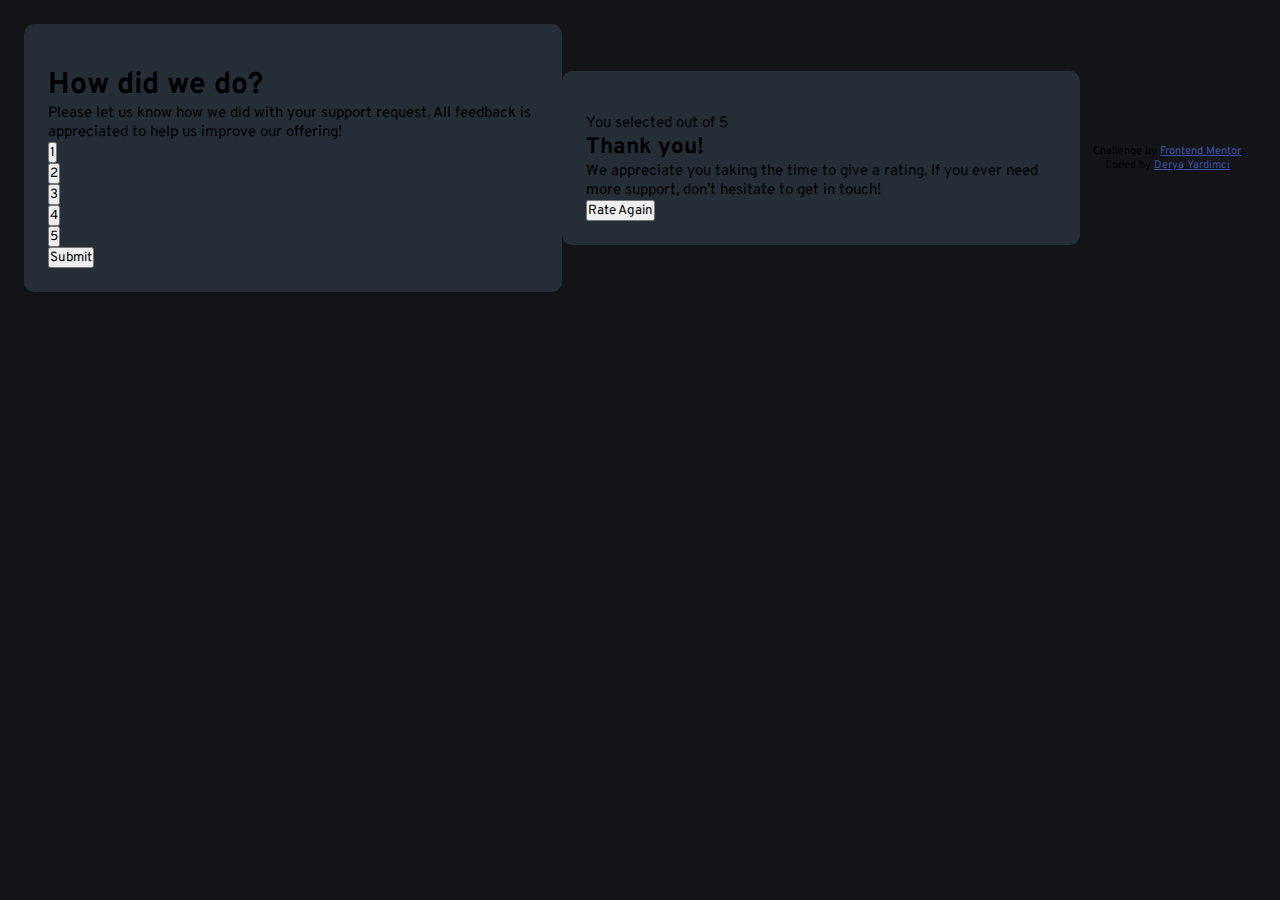
==== interactive-rating-component-main/index.html @ 7f67a570 "add html, css without js" ====
<!DOCTYPE html>
<html lang="en">

<head>
  <meta charset="UTF-8">
  <meta name="viewport" content="width=device-width, initial-scale=1.0">
  <!-- displays site properly based on user's device -->

  <link rel="icon" type="image/png" sizes="32x32" href="./images/favicon-32x32.png">
  <link rel="stylesheet" href="style.css">

  <title>Frontend Mentor | Interactive rating component</title>


</head>

<body>
  <div class="main-container">
    <img src="./images/icon-star.svg" alt="">


    <h1> How did we do?</h1>

    <p> Please let us know how we did with your support request. All feedback is appreciated
      to help us improve our offering!
    </p>
    <ul>
      <li><button class="btn">1</button></li>
      <li><button class="btn">2</button></li>
      <li><button class="btn">3</button></li>
      <li><button class="btn">4</button></li>
      <li><button class="btn">5</button></li>






    </ul>


    <button class="btn-submit">Submit</button>
  </div>
  <div class="thank-you">
    <img src="./images/illustration-thank-you.svg" alt="">
    <p> You selected
      <!-- Add rating here --> out of 5
    </p>
    <h2> Thank you!</h2>
    <p> We appreciate you taking the time to give a rating. If you ever need more support,
      don’t hesitate to get in touch!
    </p>

    <button class="btn-submit"> Rate Again</button>



  </div>



  <!-- Thank you state end -->


  <div class="attribution">
    Challenge by <a href="https://www.frontendmentor.io?ref=challenge" target="_blank">Frontend Mentor</a>.
    Coded by <a href="https://github.com/hiktoras">Derya Yardimci</a>.
  </div>

  <script src="index.js"></script>
</body>

</html>
---- interactive-rating-component-main/style.css ----
/* - Orange: hsl(25, 97%, 53%)

### Neutral

- White: hsl(0, 0%, 100%)
- Light Grey: hsl(217, 12%, 63%)
- Medium Grey: hsl(216, 12%, 54%)
- Dark Blue: hsl(213, 19%, 18%)
- Very Dark Blue: hsl(216, 12%, 8%)

*/
@import url('https://fonts.googleapis.com/css2?family=Fraunces:opsz,wght@9..144,700&family=Montserrat:wght@200;900&family=Open+Sans:ital,wght@0,300;0,400;0,500;1,300;1,400&family=Overpass:wght@400;700&display=swap');

* {
    margin: 0;
    padding: 0;
    box-sizing: border-box;

}

ul {
    list-style-type: none;

}

body {
    font-family: "Overpass",
        sans-serif;
    font-size: 15px;
    background-color: hsl(216, 12%, 8%);
    margin: 1.5rem;
    display: flex;
    align-items: center;
    justify-content: center;

}

button {
    font-family: inherit;
}

.main-container,
.thank-you {
    background-color: hsl(213, 19%, 18%);
    padding: 1.5rem;
    border-radius: 0.625rem;
}

.attribution {
    font-size: 11px;
    text-align: center;
}

.attribution a {
    color: hsl(228, 45%, 44%);
}
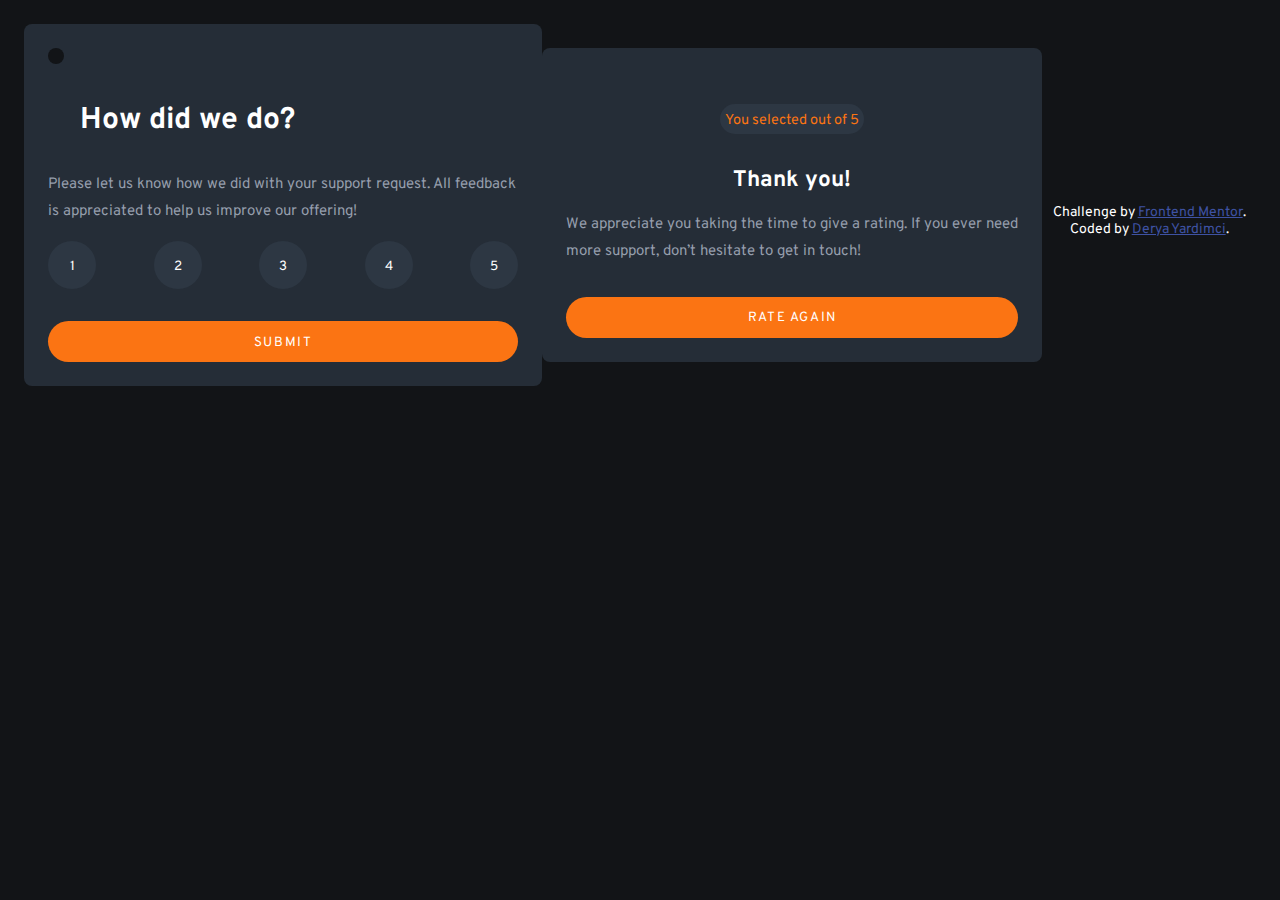
==== commit 07ecd3ed: "add thank you container to css" ====
--- a/interactive-rating-component-main/index.html
+++ b/interactive-rating-component-main/index.html
@@ -43,7 +43,7 @@
   </div>
   <div class="thank-you">
     <img src="./images/illustration-thank-you.svg" alt="">
-    <p> You selected
+    <p class="gray"> You selected
       <!-- Add rating here --> out of 5
     </p>
     <h2> Thank you!</h2>
--- a/interactive-rating-component-main/style.css
+++ b/interactive-rating-component-main/style.css
@@ -39,16 +39,127 @@
     font-family: inherit;
 }
 
+p {
+
+    line-height: 1.8;
+
+}
+
 .main-container,
 .thank-you {
     background-color: hsl(213, 19%, 18%);
     padding: 1.5rem;
-    border-radius: 0.625rem;
+    border-radius: 0.5rem;
+}
+
+.main-container img {
+    background-color: hsl(216, 12%, 8%);
+    padding: 0.5rem;
+    border-radius: 50%;
+
+
+}
+
+.main-container h1 {
+    color: #fff;
+    margin: 2rem
+}
+
+.main-container p {
+    color: hsl(217, 12%, 63%);
+    margin-bottom: 1rem;
+
+}
+
+.main-container ul {
+    display: flex;
+    flex-wrap: wrap;
+    align-items: center;
+    justify-content: space-between;
+    margin-bottom: 2rem;
+}
+
+.main-container ul li button {
+    width: 3rem;
+    height: 3rem;
+    border: none;
+    background-color: hsl(213, 20%, 22%);
+    color: #fff;
+    padding-top: 0.2rem;
+    border-radius: 50%;
+    cursor: pointer;
+    transition: 0.3s;
+}
+
+.main-container ul li button:hover {
+    background-color: hsl(25, 97%, 53%);
+
+}
+
+.main-container ul li button:focus {
+    background-color: hsl(217, 12%, 63%);
+}
+
+.btn-submit {
+    background-color: hsl(25, 97%, 53%);
+    color: #fff;
+    width: 100%;
+    padding: 0.8rem 0 0.7rem;
+    border: none;
+    border-radius: 30px;
+    text-transform: uppercase;
+    letter-spacing: 0.1rem;
+    cursor: pointer;
+}
+
+.btn-submit:hover {
+    background-color: #fff;
+    color: hsl(25, 97%, 53%);
+}
+
+.thank-you {
+    display: flex;
+    flex-direction: column;
+    align-items: center;
+    justify-content: center;
+}
+
+.thank-you img {
+    display: block;
+    margin: 0 auto 2rem;
+}
+
+.thank-you p.gray {
+    color: hsl(25, 97%, 53%);
+    background-color: hsl(213, 20%, 22%);
+    border-radius: 30px;
+    padding: 0.2rem 0.3rem 0;
+    font-size: 0.9rem;
+    margin-bottom: 2rem;
+
+
+
+}
+
+.thank-you h2 {
+    color: #fff;
+    margin-bottom: 1rem;
+
+
+}
+
+.thank-you p {
+    color: hsl(217, 12%, 63%);
+    margin-bottom: 2rem;
+
 }
 
 .attribution {
-    font-size: 11px;
+    font-size: 14px;
     text-align: center;
+    color: #fff;
+    margin-top: 2rem;
+
 }
 
 .attribution a {
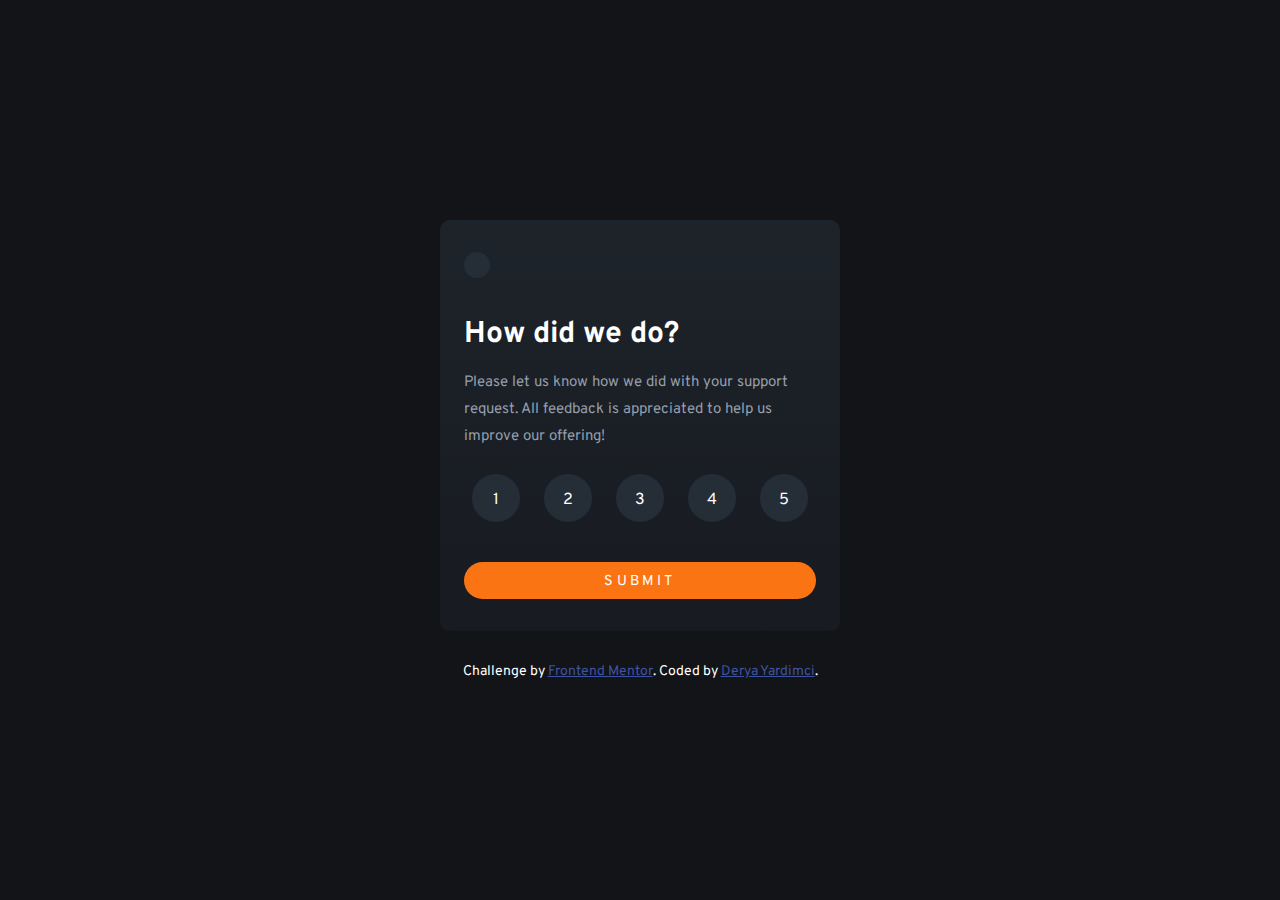
==== commit 79cd8db5: "complete interactive-rating project" ====
--- a/interactive-rating-component-main/index.html
+++ b/interactive-rating-component-main/index.html
@@ -15,7 +15,7 @@
 </head>
 
 <body>
-  <div class="main-container">
+  <div class="container">
     <img src="./images/icon-star.svg" alt="">
 
 
@@ -30,34 +30,25 @@
       <li><button class="btn">3</button></li>
       <li><button class="btn">4</button></li>
       <li><button class="btn">5</button></li>
-
-
-
-
-
-
     </ul>
 
-
-    <button class="btn-submit">Submit</button>
+    <button class="btn-submit" id="submit-rating">Submit</button>
   </div>
-  <div class="thank-you">
+  <div class="thank-you hidden">
     <img src="./images/illustration-thank-you.svg" alt="">
     <p class="gray"> You selected
-      <!-- Add rating here --> out of 5
+      <span id="rating" style="display:inline-block; margin:0 0.3rem">1</span> out of 5
     </p>
     <h2> Thank you!</h2>
     <p> We appreciate you taking the time to give a rating. If you ever need more support,
       don’t hesitate to get in touch!
     </p>
 
-    <button class="btn-submit"> Rate Again</button>
+    <button class="btn-submit" id="rate-again"> Rate Again</button>
 
 
 
   </div>
-
-
 
   <!-- Thank you state end -->
 
--- a/interactive-rating-component-main/style.css
+++ b/interactive-rating-component-main/style.css
@@ -18,140 +18,169 @@
 
 }
 
-ul {
-    list-style-type: none;
+
+
+body {
+    font-family: "Overpass", sans-serif;
+    font-size: 15px;
+    background-color: hsl(216, 12%, 8%);
+    display: flex;
+    flex-direction: column;
+    align-items: center;
+    justify-content: center;
+    min-height: 100vh;
 
 }
 
-body {
-    font-family: "Overpass",
-        sans-serif;
-    font-size: 15px;
-    background-color: hsl(216, 12%, 8%);
-    margin: 1.5rem;
-    display: flex;
-    align-items: center;
-    justify-content: center;
-
-}
-
-button {
-    font-family: inherit;
+h1,
+h2 {
+    color: #fff;
 }
 
 p {
 
     line-height: 1.8;
+    color: hsl(217, 12%, 63%);
 
 }
 
-.main-container,
-.thank-you {
-    background-color: hsl(213, 19%, 18%);
-    padding: 1.5rem;
-    border-radius: 0.5rem;
+p.disclaimer {
+
+    padding: 0 1.5rem;
+    max-width: 400px;
+    margin-bottom: 2rem;
+    text-align: center;
 }
 
-.main-container img {
-    background-color: hsl(216, 12%, 8%);
-    padding: 0.5rem;
-    border-radius: 50%;
-
+img {
+    max-width: 100%;
 
 }
 
-.main-container h1 {
-    color: #fff;
-    margin: 2rem
+ul {
+    list-style-type: none;
 }
 
-.main-container p {
-    color: hsl(217, 12%, 63%);
-    margin-bottom: 1rem;
-
+ul,
+li,
+button {
+    font-family: inherit;
+    font-size: 1rem;
 }
 
-.main-container ul {
-    display: flex;
-    flex-wrap: wrap;
-    align-items: center;
-    justify-content: space-between;
-    margin-bottom: 2rem;
+button {
+    user-select: none;
+    cursor: pointer;
 }
 
-.main-container ul li button {
+.btn {
+    background-color: hsl(213, 19%, 18%);
     width: 3rem;
     height: 3rem;
+    color: #ffffff;
     border: none;
-    background-color: hsl(213, 20%, 22%);
-    color: #fff;
-    padding-top: 0.2rem;
+    outline: none;
     border-radius: 50%;
-    cursor: pointer;
+    padding-top: 0.3rem;
     transition: 0.3s;
 }
 
-.main-container ul li button:hover {
+.btn:hover {
+    background-color: hsl(217, 12%, 63%);
+}
+
+.btn:focus {
     background-color: hsl(25, 97%, 53%);
 
 }
 
-.main-container ul li button:focus {
-    background-color: hsl(217, 12%, 63%);
+.btn-submit {
+    background-color: hsl(25, 97%, 53%);
+    padding: 0.625rem 2rem 0.5rem;
+    width: 100%;
+    border: none;
+    border-radius: 30px;
+    color: #fff;
+    margin-top: 2rem;
+    transition: 0.3s;
+    text-transform: uppercase;
+    letter-spacing: 0.2rem;
+    font-size: 0.9rem;
 }
 
-.btn-submit {
-    background-color: hsl(25, 97%, 53%);
-    color: #fff;
-    width: 100%;
-    padding: 0.8rem 0 0.7rem;
-    border: none;
-    border-radius: 30px;
-    text-transform: uppercase;
-    letter-spacing: 0.1rem;
-    cursor: pointer;
-}
 
 .btn-submit:hover {
     background-color: #fff;
     color: hsl(25, 97%, 53%);
 }
 
+.container,
 .thank-you {
+    background-image: linear-gradient(to bottom,
+            hsl(212, 18%, 14%),
+            hsl(220, 16%, 11%));
+    max-width: 400px;
+    padding: 2rem 1.5rem;
+    border-radius: 0.625rem;
+}
+
+.container img {
+    padding: 0.8rem;
+    border-radius: 50%;
+    background-color: hsl(213, 19%, 18%);
+    margin-bottom: 2rem;
+}
+
+
+
+.container h1,
+.thank-you h2 {
+    margin-bottom: 1rem;
+}
+
+
+.container p,
+.thank-you p {
+    margin-bottom: 1rem;
+}
+
+.container ul {
     display: flex;
-    flex-direction: column;
+    flex-wrap: wrap;
     align-items: center;
-    justify-content: center;
+    justify-content: space-between;
+}
+
+.container ul li {
+    margin: 0.5rem;
+}
+
+.thank-you {
+    text-align: center;
+}
+
+.thank-you.hidden {
+    display: none;
+}
+
+.thank-you h2 {
+    margin-top: 2rem;
 }
 
 .thank-you img {
     display: block;
-    margin: 0 auto 2rem;
+    margin: 0 auto 1rem;
 }
 
-.thank-you p.gray {
+p.gray {
+    display: inline-block;
+    background-color: hsl(213, 19%, 18%);
     color: hsl(25, 97%, 53%);
-    background-color: hsl(213, 20%, 22%);
+    padding: 0.3rem 1 rem 0;
     border-radius: 30px;
-    padding: 0.2rem 0.3rem 0;
-    font-size: 0.9rem;
-    margin-bottom: 2rem;
-
-
-
-}
-
-.thank-you h2 {
-    color: #fff;
-    margin-bottom: 1rem;
-
-
-}
-
-.thank-you p {
-    color: hsl(217, 12%, 63%);
-    margin-bottom: 2rem;
-
+    display: flex;
+    align-items: center;
+    justify-content: center;
 }
 
 .attribution {
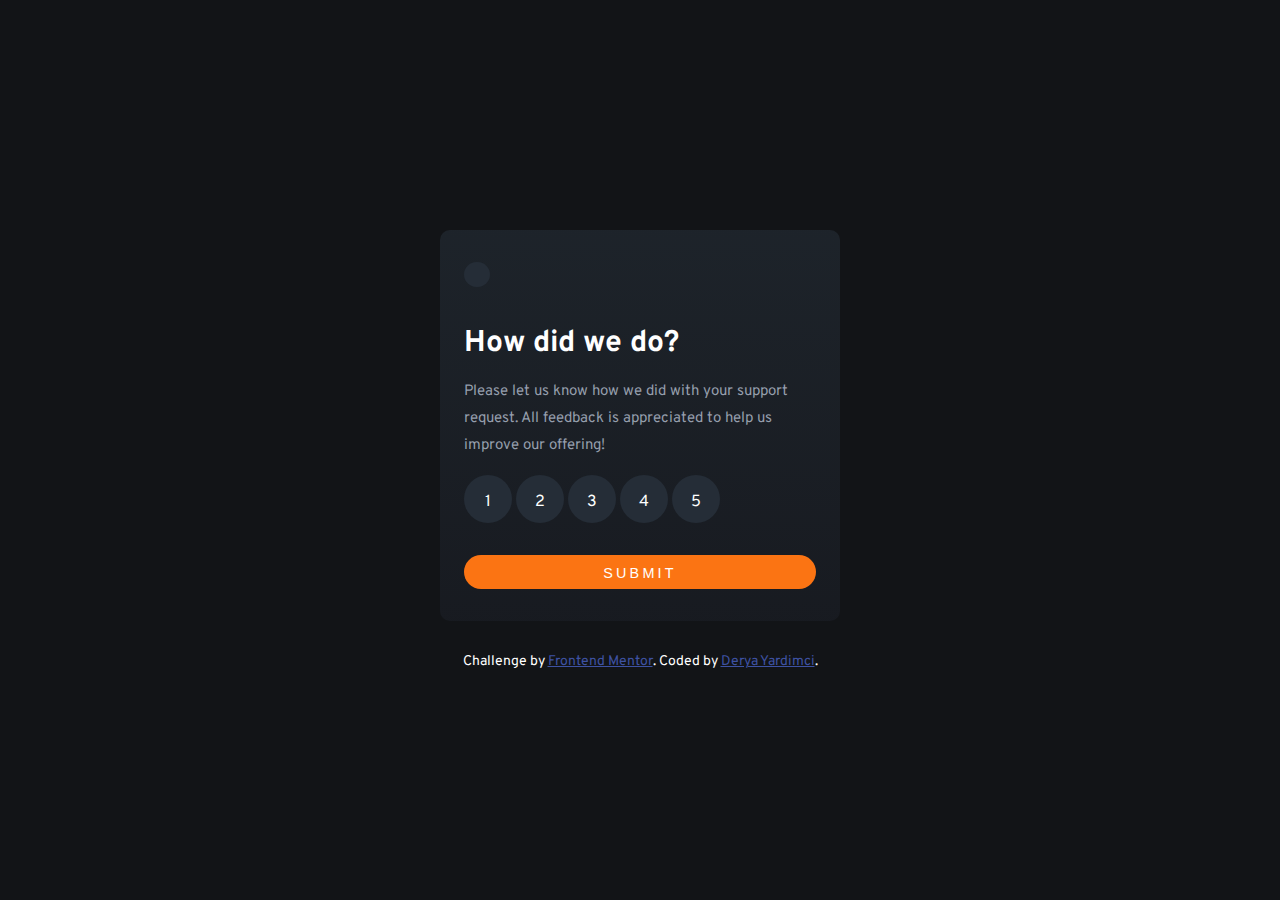
==== commit 6963d7bf: "fix the interactive rating" ====
--- a/interactive-rating-component-main/index.html
+++ b/interactive-rating-component-main/index.html
@@ -15,41 +15,54 @@
 </head>
 
 <body>
+
   <div class="container">
-    <img src="./images/icon-star.svg" alt="">
+
+    <div class="rating-box">
+      <img src="./images/icon-star.svg" alt="">
 
 
-    <h1> How did we do?</h1>
+      <h1> How did we do?</h1>
 
-    <p> Please let us know how we did with your support request. All feedback is appreciated
-      to help us improve our offering!
-    </p>
-    <ul>
-      <li><button class="btn">1</button></li>
-      <li><button class="btn">2</button></li>
-      <li><button class="btn">3</button></li>
-      <li><button class="btn">4</button></li>
-      <li><button class="btn">5</button></li>
-    </ul>
-
-    <button class="btn-submit" id="submit-rating">Submit</button>
-  </div>
-  <div class="thank-you hidden">
-    <img src="./images/illustration-thank-you.svg" alt="">
-    <p class="gray"> You selected
-      <span id="rating" style="display:inline-block; margin:0 0.3rem">1</span> out of 5
-    </p>
-    <h2> Thank you!</h2>
-    <p> We appreciate you taking the time to give a rating. If you ever need more support,
-      don’t hesitate to get in touch!
-    </p>
-
-    <button class="btn-submit" id="rate-again"> Rate Again</button>
+      <p> Please let us know how we did with your support request. All feedback is appreciated
+        to help us improve our offering!
+      </p>
 
 
+      <form class="rating-form">
+        <input class="btn" type="button" name="ratings" id="rating1" value="1">
+        <label for="rating1"></label>
 
+        <input class="btn" type="button" name="ratings" id="rating2" value="2">
+        <label for="rating2"></label>
+
+        <input class="btn" type="button" name="ratings" id="rating3" value="3">
+        <label for="rating3"></label>
+
+        <input class="btn" type="button" name="ratings" id="rating4" value="4">
+        <label for="rating4"></label>
+
+        <input class="btn" type="button" name="ratings" id="rating5" value="5">
+        <label for="rating5"></label>
+
+        <button class="btn-submit" id="submit-rating">Submit</button>
+      </form>
+
+
+    </div>
+    <div class="thank-you hidden">
+      <img src="./images/illustration-thank-you.svg" alt="">
+      <p class="gray"> You selected
+        <span id="rating" style="display:inline-block; margin:0 0.3rem">1</span> out of 5
+      </p>
+      <h2> Thank you!</h2>
+      <p> We appreciate you taking the time to give a rating. If you ever need more support,
+        don’t hesitate to get in touch!
+      </p>
+
+      <button class="btn-submit" id="rate-again"> Rate Again</button>
+    </div>
   </div>
-
   <!-- Thank you state end -->
 
 
--- a/interactive-rating-component-main/style.css
+++ b/interactive-rating-component-main/style.css
@@ -61,17 +61,7 @@
     list-style-type: none;
 }
 
-ul,
-li,
-button {
-    font-family: inherit;
-    font-size: 1rem;
-}
 
-button {
-    user-select: none;
-    cursor: pointer;
-}
 
 .btn {
     background-color: hsl(213, 19%, 18%);
@@ -83,7 +73,13 @@
     border-radius: 50%;
     padding-top: 0.3rem;
     transition: 0.3s;
+    font-family: inherit;
+    font-size: 1rem;
+    user-select: none;
+    cursor: pointer;
 }
+
+
 
 .btn:hover {
     background-color: hsl(217, 12%, 63%);
@@ -114,8 +110,7 @@
     color: hsl(25, 97%, 53%);
 }
 
-.container,
-.thank-you {
+.container {
     background-image: linear-gradient(to bottom,
             hsl(212, 18%, 14%),
             hsl(220, 16%, 11%));
@@ -124,7 +119,7 @@
     border-radius: 0.625rem;
 }
 
-.container img {
+.rating-box img {
     padding: 0.8rem;
     border-radius: 50%;
     background-color: hsl(213, 19%, 18%);
@@ -133,30 +128,34 @@
 
 
 
-.container h1,
+.rating-box h1,
 .thank-you h2 {
     margin-bottom: 1rem;
 }
 
 
-.container p,
+.rating-box p,
 .thank-you p {
     margin-bottom: 1rem;
 }
 
-.container ul {
+.rating-box ul {
     display: flex;
     flex-wrap: wrap;
     align-items: center;
     justify-content: space-between;
 }
 
-.container ul li {
+.rating-box ul li {
     margin: 0.5rem;
 }
 
 .thank-you {
     text-align: center;
+}
+
+.rating-box.hidden {
+    display: none;
 }
 
 .thank-you.hidden {
